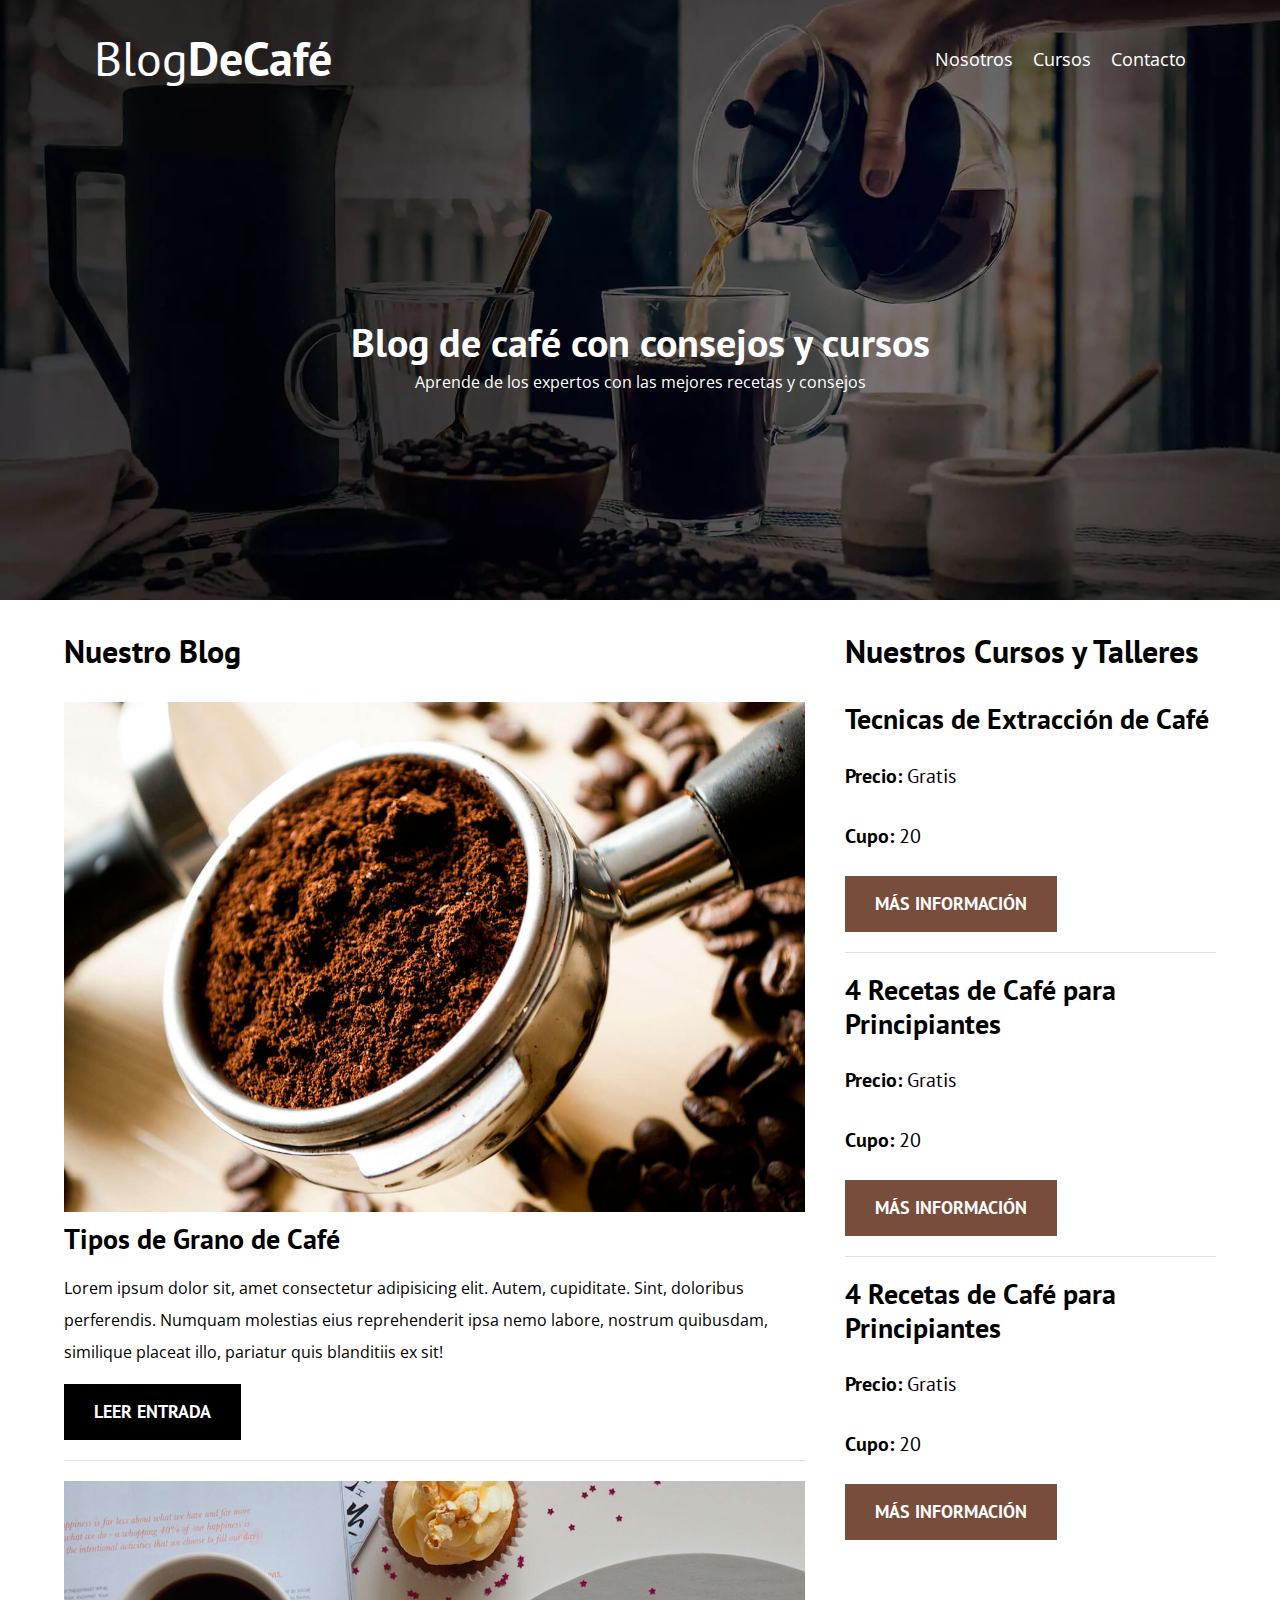
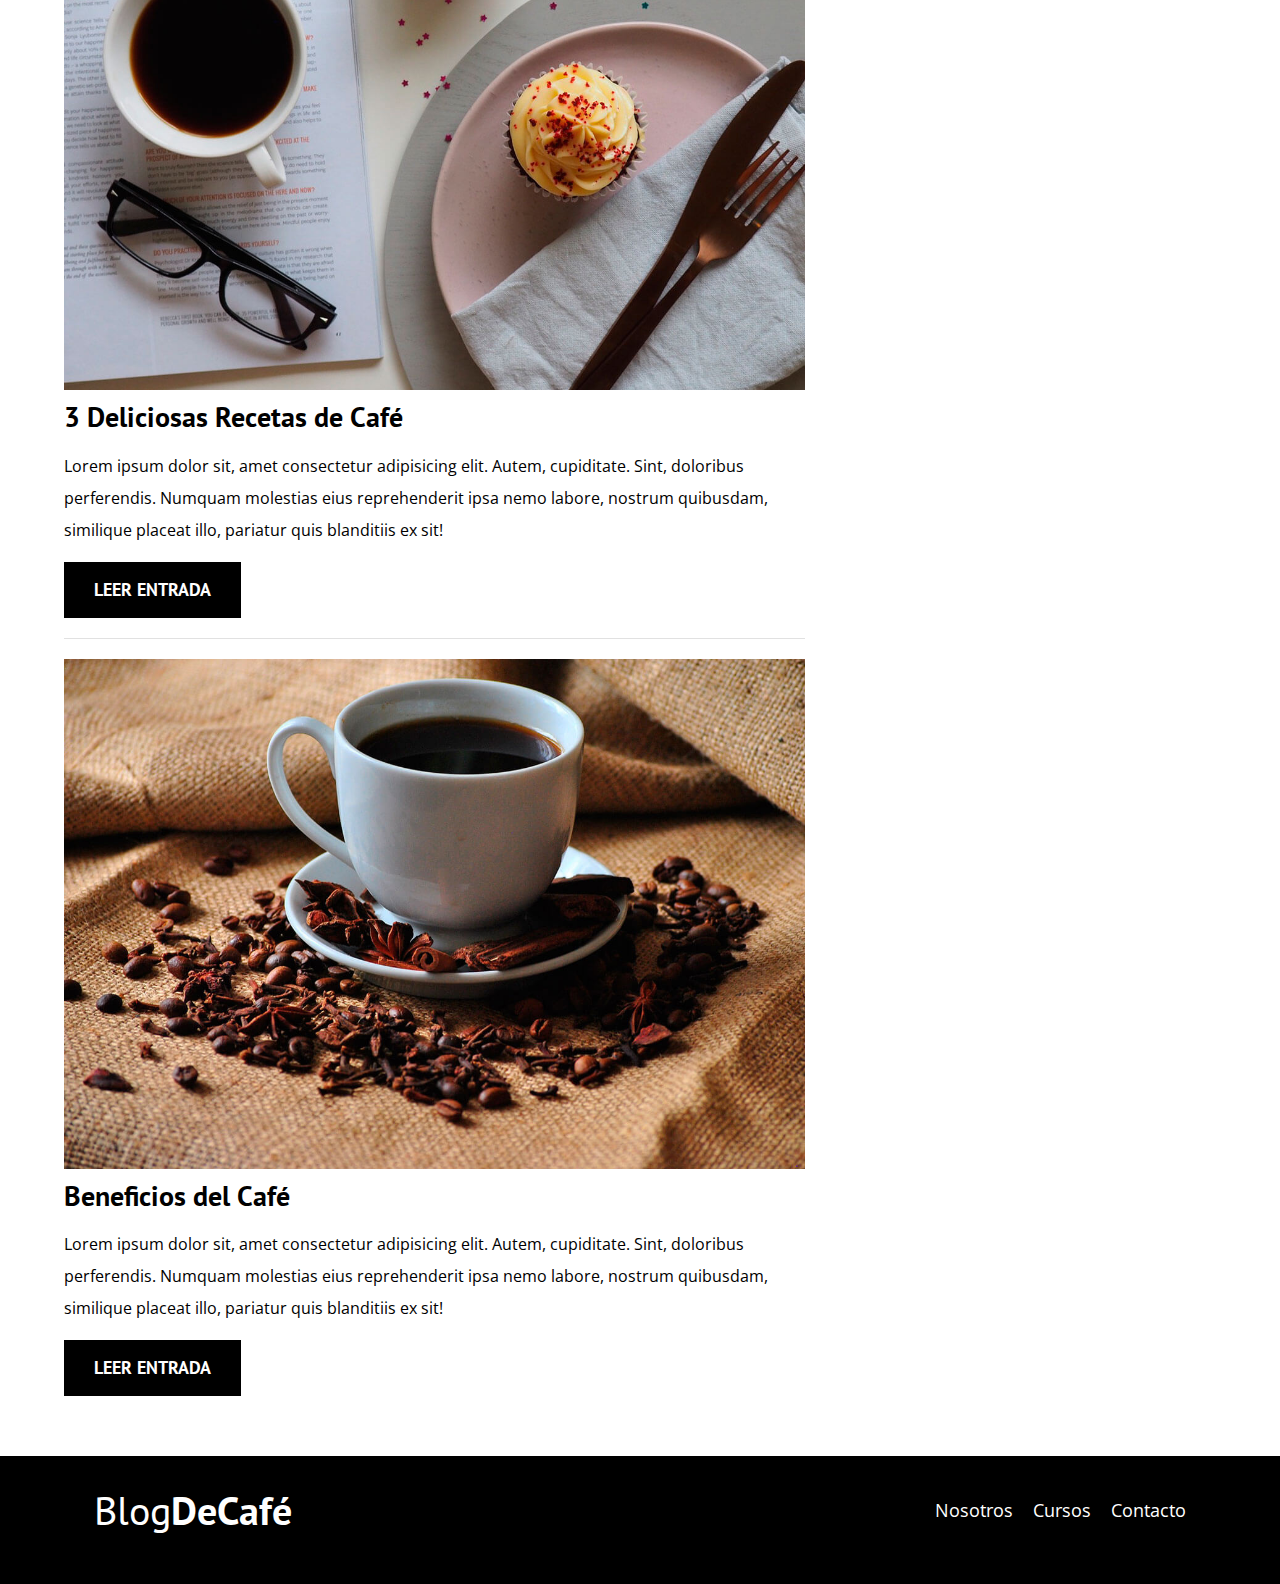
==== index.html @ 99daf282 "mi primer push" ====
<!DOCTYPE html>
<html lang="en">
<head>
    <meta charset="UTF-8">
    <meta http-equiv="X-UA-Compatible" content="IE=edge">
    <meta name="viewport" content="width=device-width, initial-scale=1.0">
    <title>Blog de Café</title>
    <meta name="description" content="Página web de blog de café">
    <link rel="stylesheet" href="css/normalize.css">
    <link href="https://fonts.googleapis.com/css2?family=Open+Sans&family=PT+Sans:wght@400;700&display=swap" rel="stylesheet">
    <link href="https://fonts.googleapis.com/css2?family=Krub:wght@400;700&family=Staatliches&display=swap" rel="stylesheet">
    <link rel="stylesheet" href="css/style.css">

</head>
<body>

    <header class="header">

        <div class="contenedor">
            <div class="barra">
                <a class="logo" href="index.html">
                    <h1 class="logo__nombre no-margin centrar-texto">Blog<span class="logo__bold">DeCafé</span></h1>
                </a>
                <nav class="navegacion">
                    <a href="nosotros.html" class="navegacion__enlace">Nosotros</a>
                    <a href="cursos.html" class="navegacion__enlace">Cursos</a>
                    <a href="contacto.html" class="navegacion__enlace">Contacto</a>
                </nav>
            </div>
        </div>

        <div class="header__texto">
            <h2 class="no-margin">Blog de café con consejos y cursos</h2>
            <p class="no-margin">Aprende de los expertos con las mejores recetas y consejos</p>

        </div>
    </header>
    <div class="contenedor contenido-principal">
        <main class="blog">
            <h3>Nuestro Blog</h3>

            <article class="entrada"><!--Para entradas en blog img y cont-->
                <div class="entrada__imagen">
                    <img loading="lazy" src="img/blog1.jpg" alt="imagen blog">
                </div>

                <div class="entrada__contenido">
                    <h4 class="no-margin">Tipos de Grano de Café</h4>
                    <p>Lorem ipsum dolor sit, amet consectetur adipisicing elit. Autem, cupiditate. Sint, doloribus perferendis. Numquam molestias eius reprehenderit ipsa nemo labore, nostrum quibusdam, similique placeat illo, pariatur quis blanditiis ex sit!</p>
                    <a href="entrada.html" class="boton boton-primario">Leer Entrada</a>
                </div>
            </article>

            <article class="entrada"><!--Para entradas en blog img y cont-->
                <div class="entrada__imagen">
                    <img loading="lazy" src="img/blog2.jpg" alt="imagen blog">
                </div>

                <div class="entrada__contenido">
                    <h4 class="no-margin">3 Deliciosas Recetas de Café</h4>
                    <p>Lorem ipsum dolor sit, amet consectetur adipisicing elit. Autem, cupiditate. Sint, doloribus perferendis. Numquam molestias eius reprehenderit ipsa nemo labore, nostrum quibusdam, similique placeat illo, pariatur quis blanditiis ex sit!</p>
                    <a href="entrada.html" class="boton boton-primario">Leer Entrada</a>
                </div>
            </article>

            <article class="entrada"><!--Para entradas en blog img y cont-->
                <div class="entrada__imagen">
                    <img loading="lazy" src="img/blog3.jpg" alt="imagen blog">
                </div><!-- loading="lazy" carga paulatinamente los recursos a medida que el usuario va requiriendo. Mejora el rendimiento del servidor-->

                <div class="entrada__contenido">
                    <h4 class="no-margin">Beneficios del Café</h4>
                    <p>Lorem ipsum dolor sit, amet consectetur adipisicing elit. Autem, cupiditate. Sint, doloribus perferendis. Numquam molestias eius reprehenderit ipsa nemo labore, nostrum quibusdam, similique placeat illo, pariatur quis blanditiis ex sit!</p>
                    <a href="entrada.html" class="boton boton-primario">Leer Entrada</a>
                </div>
            </article>
        </main>

        <aside class="sidebar">
            <h3>Nuestros Cursos y Talleres</h3>

            <ul class="cursos no-padding">

                <li class="widget-curso">
                    <h4 class="no-margin">Tecnicas de Extracción de Café</h4>                    
                    <p class="widget-curso__label">Precio:
                        <span class="widget-curso__info">Gratis</span>
                    </p>
                    <p class="widget-curso__label">Cupo:
                        <span class="widget-curso__info">20</span>
                    </p>
                    <a href="entrada.html" class="boton boton-secundario">Más Información</a>
                </li>
                <li class="widget-curso">
                    <h4 class="no-margin">4 Recetas de Café para Principiantes</h4>                    
                    <p class="widget-curso__label">Precio:
                        <span class="widget-curso__info">Gratis</span>
                    </p>
                    <p class="widget-curso__label">Cupo:
                        <span class="widget-curso__info">20</span>
                    </p>
                    <a href="entrada.html" class="boton boton-secundario">Más Información</a>
                </li>
                <li class="widget-curso">
                    <h4 class="no-margin">4 Recetas de Café para Principiantes</h4>                    
                    <p class="widget-curso__label">Precio:
                        <span class="widget-curso__info">Gratis</span>
                    </p>
                    <p class="widget-curso__label">Cupo:
                        <span class="widget-curso__info">20</span>
                    </p>
                    <a href="entrada.html" class="boton boton-secundario">Más Información</a>
                </li>

            </ul>


        </aside>

    </div>
    
    <footer class="footer">
        <div class="contenedor">
            <div class="barra">
                <a class="logo" href="index.html">
                    <h2 class="logo__nombre no-margin centrar-texto">Blog<span class="logo__bold">DeCafé</span></h2>
                </a>
                <nav class="navegacion">
                    <a href="nosotros.html" class="navegacion__enlace">Nosotros</a>
                    <a href="cursos.html" class="navegacion__enlace">Cursos</a>
                    <a href="contacto.html" class="navegacion__enlace">Contacto</a>
                </nav>
            </div>
        </div>
    </footer>

<script src="js/modernizr.js"></script>

</body>

</html>
---- css/style.css ----
:root {
    --fuenteHeading: 'PT Sans', sans-serif;
    --fuenteParrafos: 'Open Sans', sans-serif;

    --primario:#784D3C;
    --blanco: #ffffff;
    --negro: #000000;
    --gris: #e1e1e1;
}
html {
    box-sizing: border-box;
    font-size: 62.5%;/* 1rem = 10px */
}
*, *:before, *:after {
    box-sizing: inherit;
}
body {
    font-family: var(--fuenteParrafos);
    font-size: 1.6rem;
    line-height: 2;
}
/** Globales **/
.contenedor {
    max-width: 120rem;
    width: 90%;
    margin: 0 auto;
}
a {
    text-decoration: none;
}
h1, h2, h3, h4 {
    font-family: var(--fuenteHeading);
    line-height: 1.2;
}
h1 {
    font-size: 4.8rem;
}
h2 {
    font-size: 4rem;
}
h3 {
    font-size: 3.2rem;
}
h4 {
    font-size: 2.8rem;
}
img {
    max-width: 100%;
}
/** Utilidades **/
.no-margin {
    margin: 0;
}
.no-padding {
    padding: 0;
}
.centrar-texto {
    text-align: center;
}

/** Header **/
.webp .header {
    background-image: url(../img/banner.webp);
}
.no-webp .header {
    background-image: url(../img/banner.jpg);/*de línea 69 a 66*/
}
.header {
    
    height: 60rem;
    background-size: cover;/*usa todo el espacio disponible*/
    background-repeat: no-repeat;/*para que no se repita*/
    background-position: center center;/*para que cuando achique se vea el centro*/
}
.header__texto {
    color: var(--blanco);
    text-align: center;
    margin-top: 8rem;
}
@media (min-width:  768px) {
     .header__texto {
         margin-top: 20rem;
     }
}
.barra {
    padding: 3rem;
}
@media (min-width:  768px) {
    .barra {
        display: flex;
        justify-content: space-between;
        align-items: center;        
    }
}
.logo {
    color: var(--blanco);
}
.logo__nombre {
    font-weight: 400;
}
.logo__bold {
    font-weight: 700;
}
@media (min-width:  768px) {
    .navegacion {
        display:flex;
        gap: 2rem;
    }
}
.navegacion__enlace {
    display: block;
    text-align: center;
    font-size: 1.8rem;
    color: var(--blanco);
}
@media (min-width:  768px) {
     .contenido-principal {
         display: grid;
         grid-template-columns: 2fr 1fr;
         column-gap: 4rem;
     }
}
.entrada {
    border-bottom: 0.1rem solid var(--gris);
    margin-bottom: 2rem;
}
.entrada:last-of-type {  /*Selecciona el último elemento de varios iguales*/
    border:none;
    margin-bottom: 0;
}
.boton {
    display: block;
    font-family: var(--fuenteHeading);
    color: var(--blanco);
    text-align: center;
    padding: 1rem 3rem;
    font-size: 1.8rem;
    text-transform: uppercase;
    font-weight: 700;
    margin-bottom: 2rem;
    border: none;
}
@media (min-width:  768px) {
     .boton {
         display:inline-block;
     }
}
.boton:hover {
    cursor: pointer;
}
.boton-primario {
    background-color: var(--negro);
}
.boton-secundario {
    background-color: var(--primario);
}
.cursos {
    list-style: none;
}
.widget-curso {
    border-bottom: 0.1rem solid var(--gris);
    margin-bottom: 2rem;
}
.widget-curso:last-of-type{
    border: none;
    margin-bottom: 0;
}
.widget-curso__label {
    font-family: var(--fuenteHeading);
    font-weight: 700;
    font-size: 2rem;
}
.widget-curso__info {
    font-weight: 400;
    font-size: 2rem;
}
.footer {
    display: block;
    background-color: var(--negro);
}
/*@media (min-width:  768px) {
    .footer {
        background-size: cover;
        display: flex;
        justify-content: space-between;
        align-items: center; 
        margin-top: 4rem;   
        padding: 3rem 0;    
    }
}*/
.footer {
    background-color: var(--negro);
    padding-bottom: 2rem;
    margin-top: 4rem;
}

/* Sobre Nosotros */
@media (min-width:  768px) {
     .sobre-nosotros {
         display: flex; /* ESTO ES CON FLEX */
         gap:2rem;/* Recordar que Gap no tiene mucho soporte*/
         /*justify-content: space-between; se quita el gap(191) y se deja flex-basis(197)*/
     }
     .sobre-nosotros__imagen,
     .sobre-nosotros__texto {
         flex-basis: 50%;
         /* flex-basis: calc(50% - 1rem); */
     }

     .sobre-nosotros {
         display: grid;  /* ESTO ES CON GRID */
         grid-template-columns: repeat(2, 1fr); 
         column-gap: 2rem;
     }
}

/** Cursos  **/
.curso {
    padding: 3rem 0;
    border-bottom: 1px solid var(--gris);
}
@media (min-width:  768px) {
     .curso {
        display: grid;
        grid-template-columns: 33.3% 66.6%;
        column-gap: 2rem;
     }
}
.curso:last-of-type {
    border-bottom: none;
}
.curso__label {
    font-family: var(--fuenteHeading);
    font-weight: 700;
    font-size: 2rem;
}
.curso__info {
    font-weight: 400;
    font-size: 2rem;
}
/* Nosotros */
.contacto-bg {
    background-image: url(../img/contacto.jpg);
    height: 40rem;
    background-size: cover;
    background-repeat: no-repeat;
    background-position: center center;
}
.formulario {
    background-color: var(--blanco);
    margin: -5rem auto 0 auto;
    width: 95%;
    padding: 5rem;
}
.campo {
    display: flex;
    margin-bottom: 2rem;
}
.campo__label {/*el sello de izq: no crece, tampoco se achica pero se mantiene en 9rem 
                en responsive*/
    flex: 0 0 9rem;
    text-align: right;
    margin-right: 1rem;
}
.campo__field {
    flex: 1; /* Indica que mantiene el total disponible asignado, sujeto al responsive*/
    border: 1px solid var(--gris);
}
.campo__field--textarea {
    height: 20rem;
}
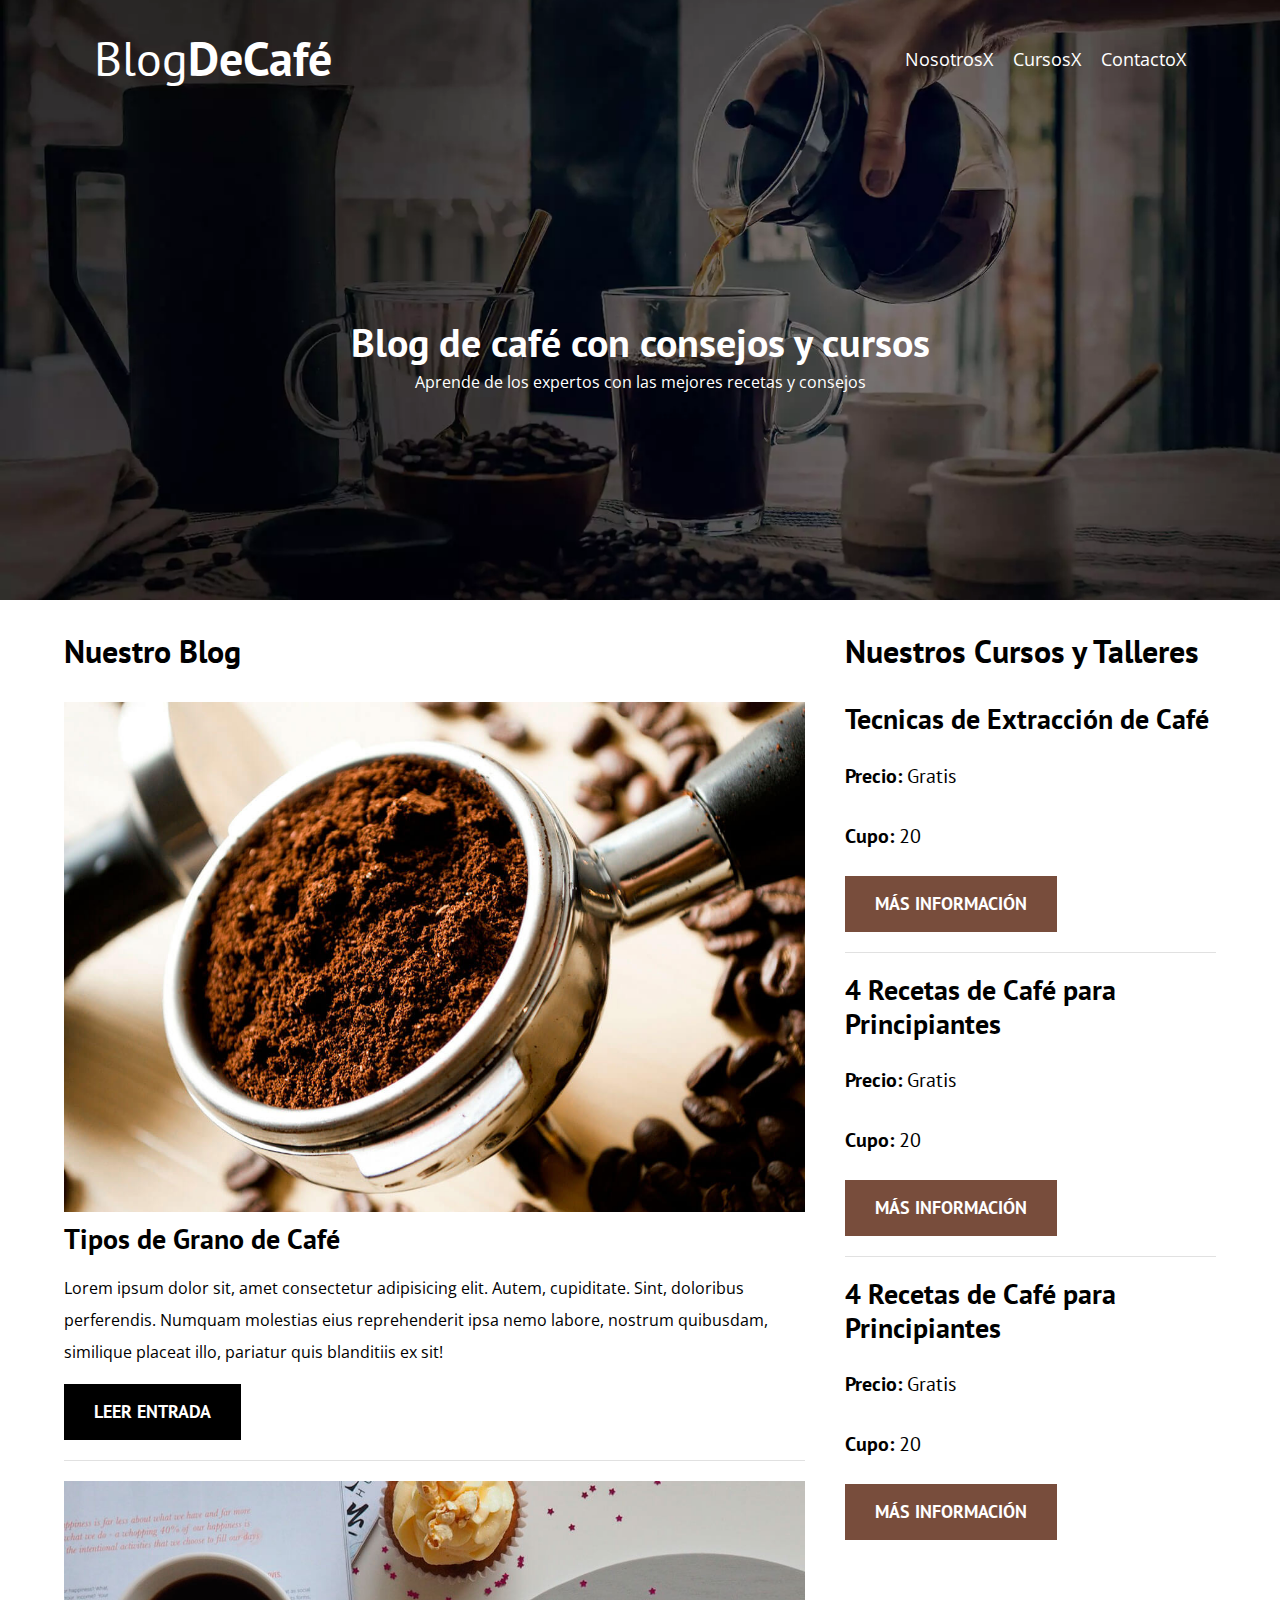
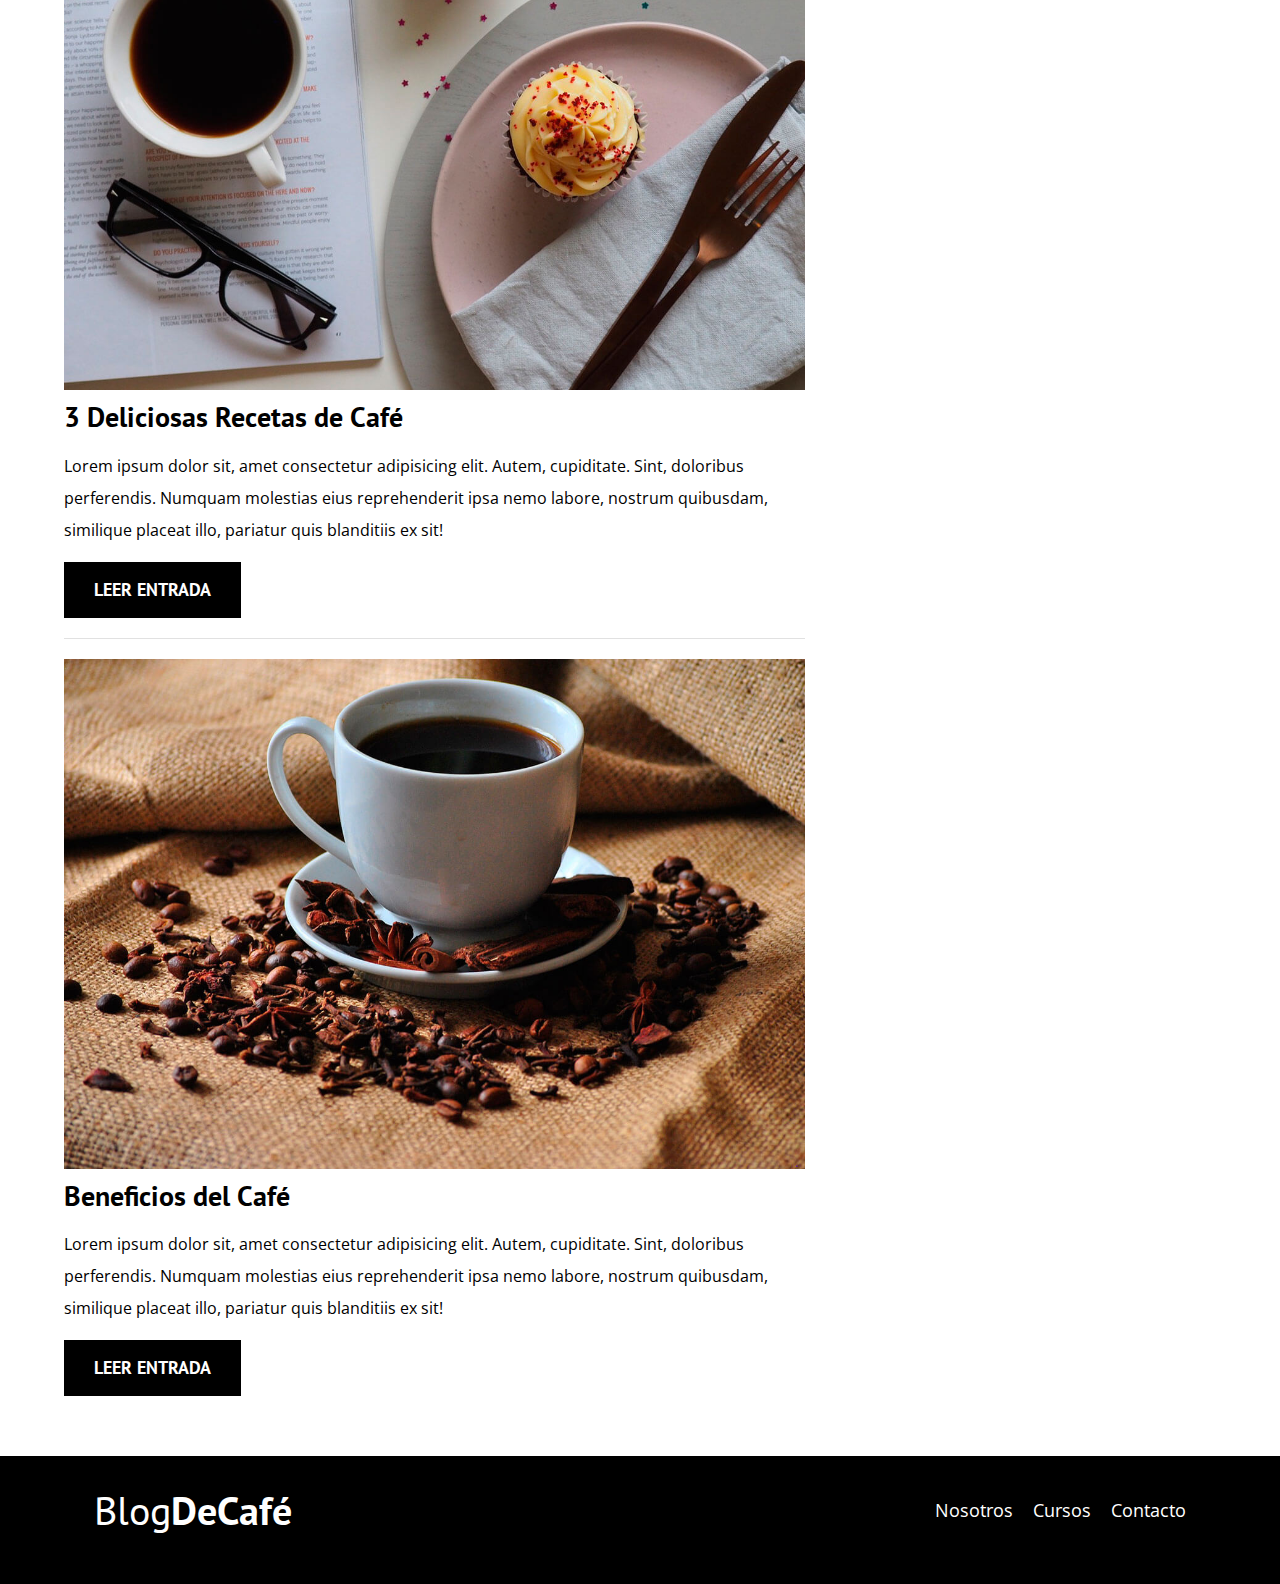
==== commit ffddb364: "primer commit" ====
--- a/index.html
+++ b/index.html
@@ -22,9 +22,9 @@
                     <h1 class="logo__nombre no-margin centrar-texto">Blog<span class="logo__bold">DeCafé</span></h1>
                 </a>
                 <nav class="navegacion">
-                    <a href="nosotros.html" class="navegacion__enlace">Nosotros</a>
-                    <a href="cursos.html" class="navegacion__enlace">Cursos</a>
-                    <a href="contacto.html" class="navegacion__enlace">Contacto</a>
+                    <a href="nosotros.html" class="navegacion__enlace">NosotrosX</a>
+                    <a href="cursos.html" class="navegacion__enlace">CursosX</a>
+                    <a href="contacto.html" class="navegacion__enlace">ContactoX</a>
                 </nav>
             </div>
         </div>
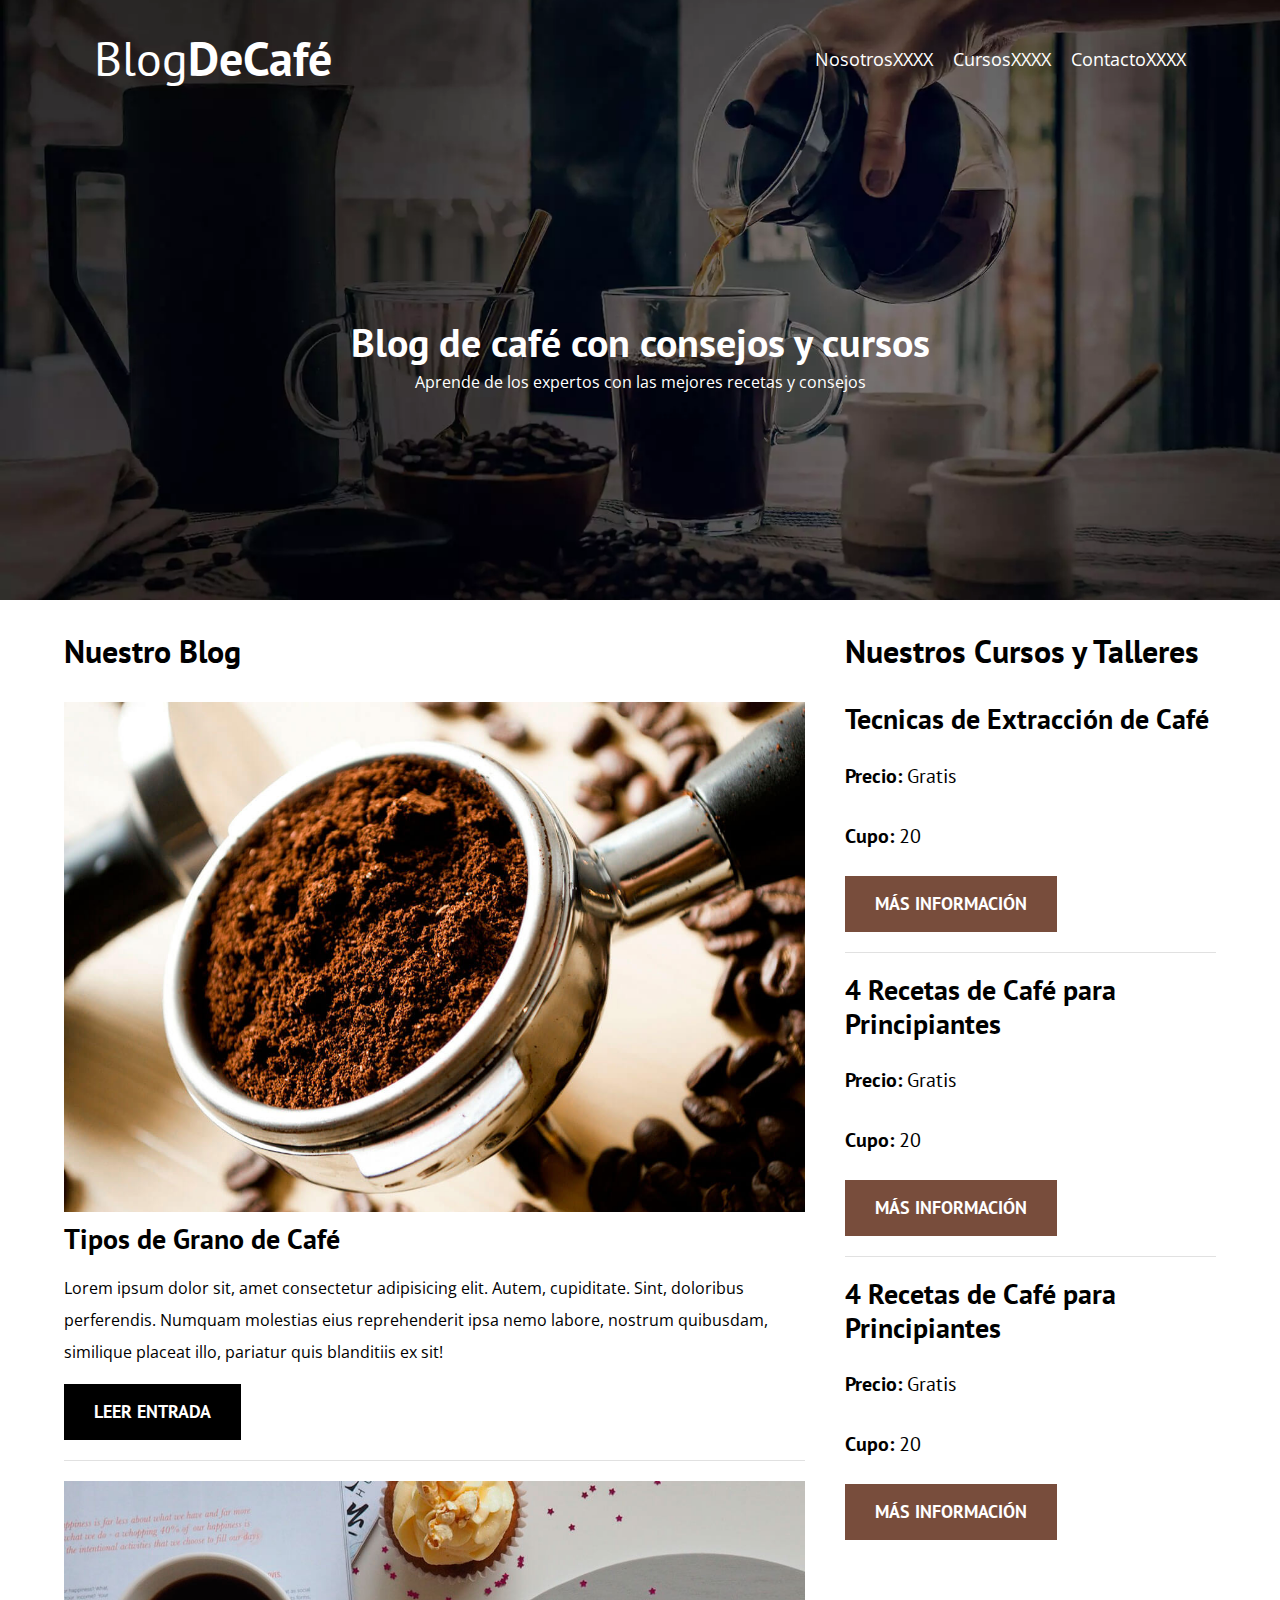
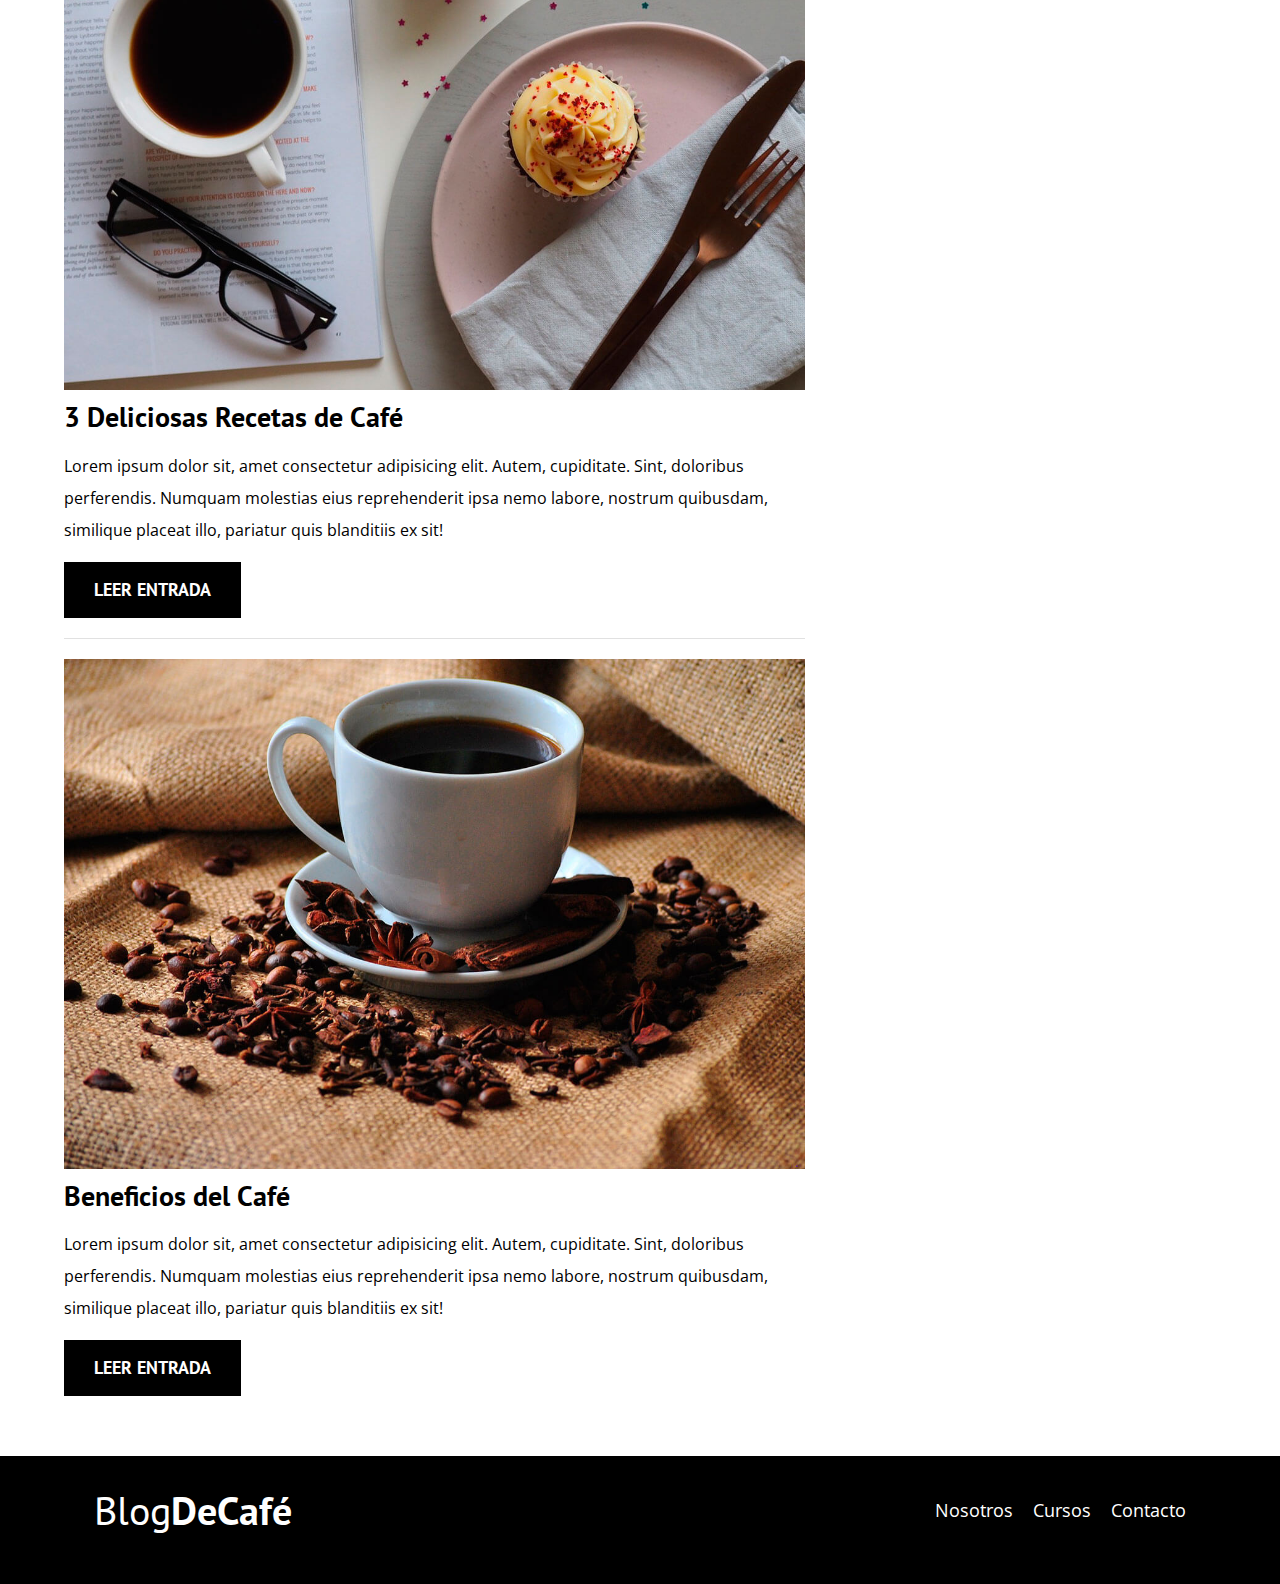
==== commit 00bf5fbd: "se adhieren tres x a titulos de nav" ====
--- a/index.html
+++ b/index.html
@@ -22,9 +22,9 @@
                     <h1 class="logo__nombre no-margin centrar-texto">Blog<span class="logo__bold">DeCafé</span></h1>
                 </a>
                 <nav class="navegacion">
-                    <a href="nosotros.html" class="navegacion__enlace">NosotrosX</a>
-                    <a href="cursos.html" class="navegacion__enlace">CursosX</a>
-                    <a href="contacto.html" class="navegacion__enlace">ContactoX</a>
+                    <a href="nosotros.html" class="navegacion__enlace">NosotrosXXXX</a>
+                    <a href="cursos.html" class="navegacion__enlace">CursosXXXX</a>
+                    <a href="contacto.html" class="navegacion__enlace">ContactoXXXX</a>
                 </nav>
             </div>
         </div>
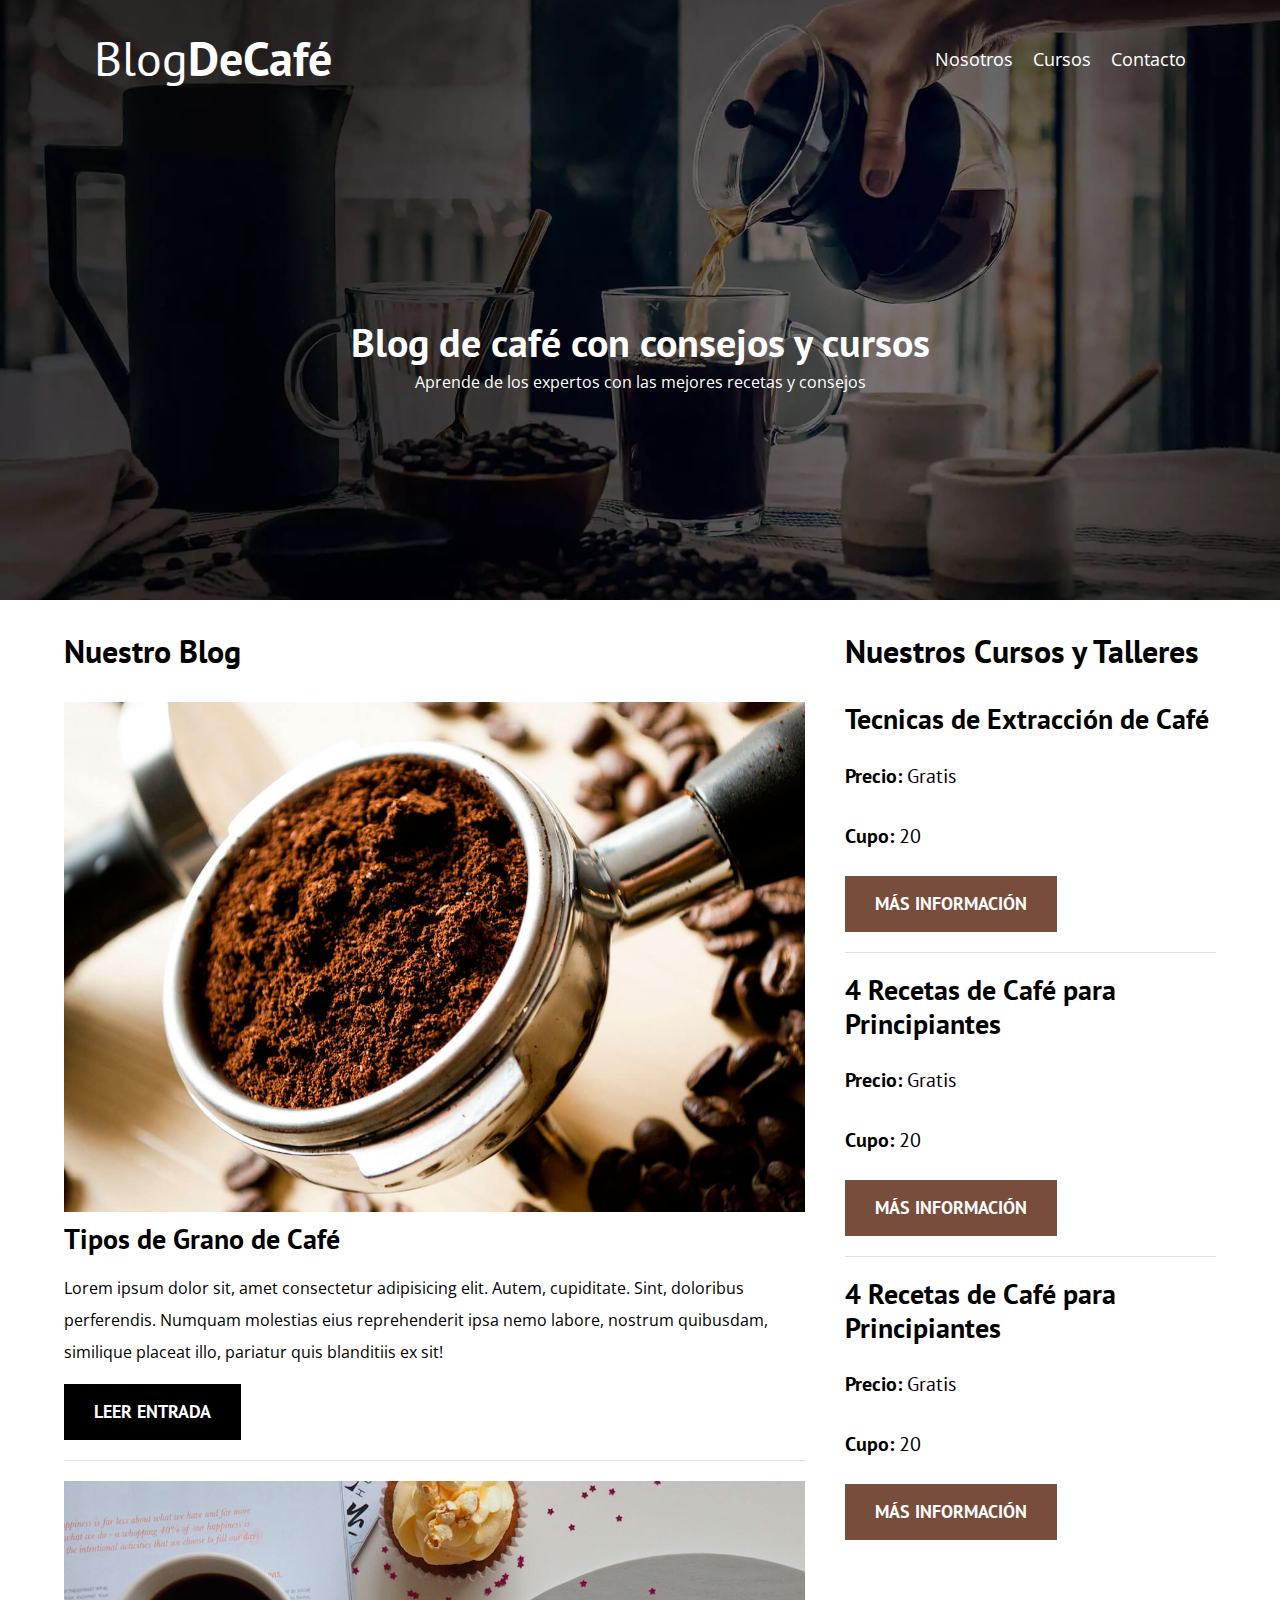
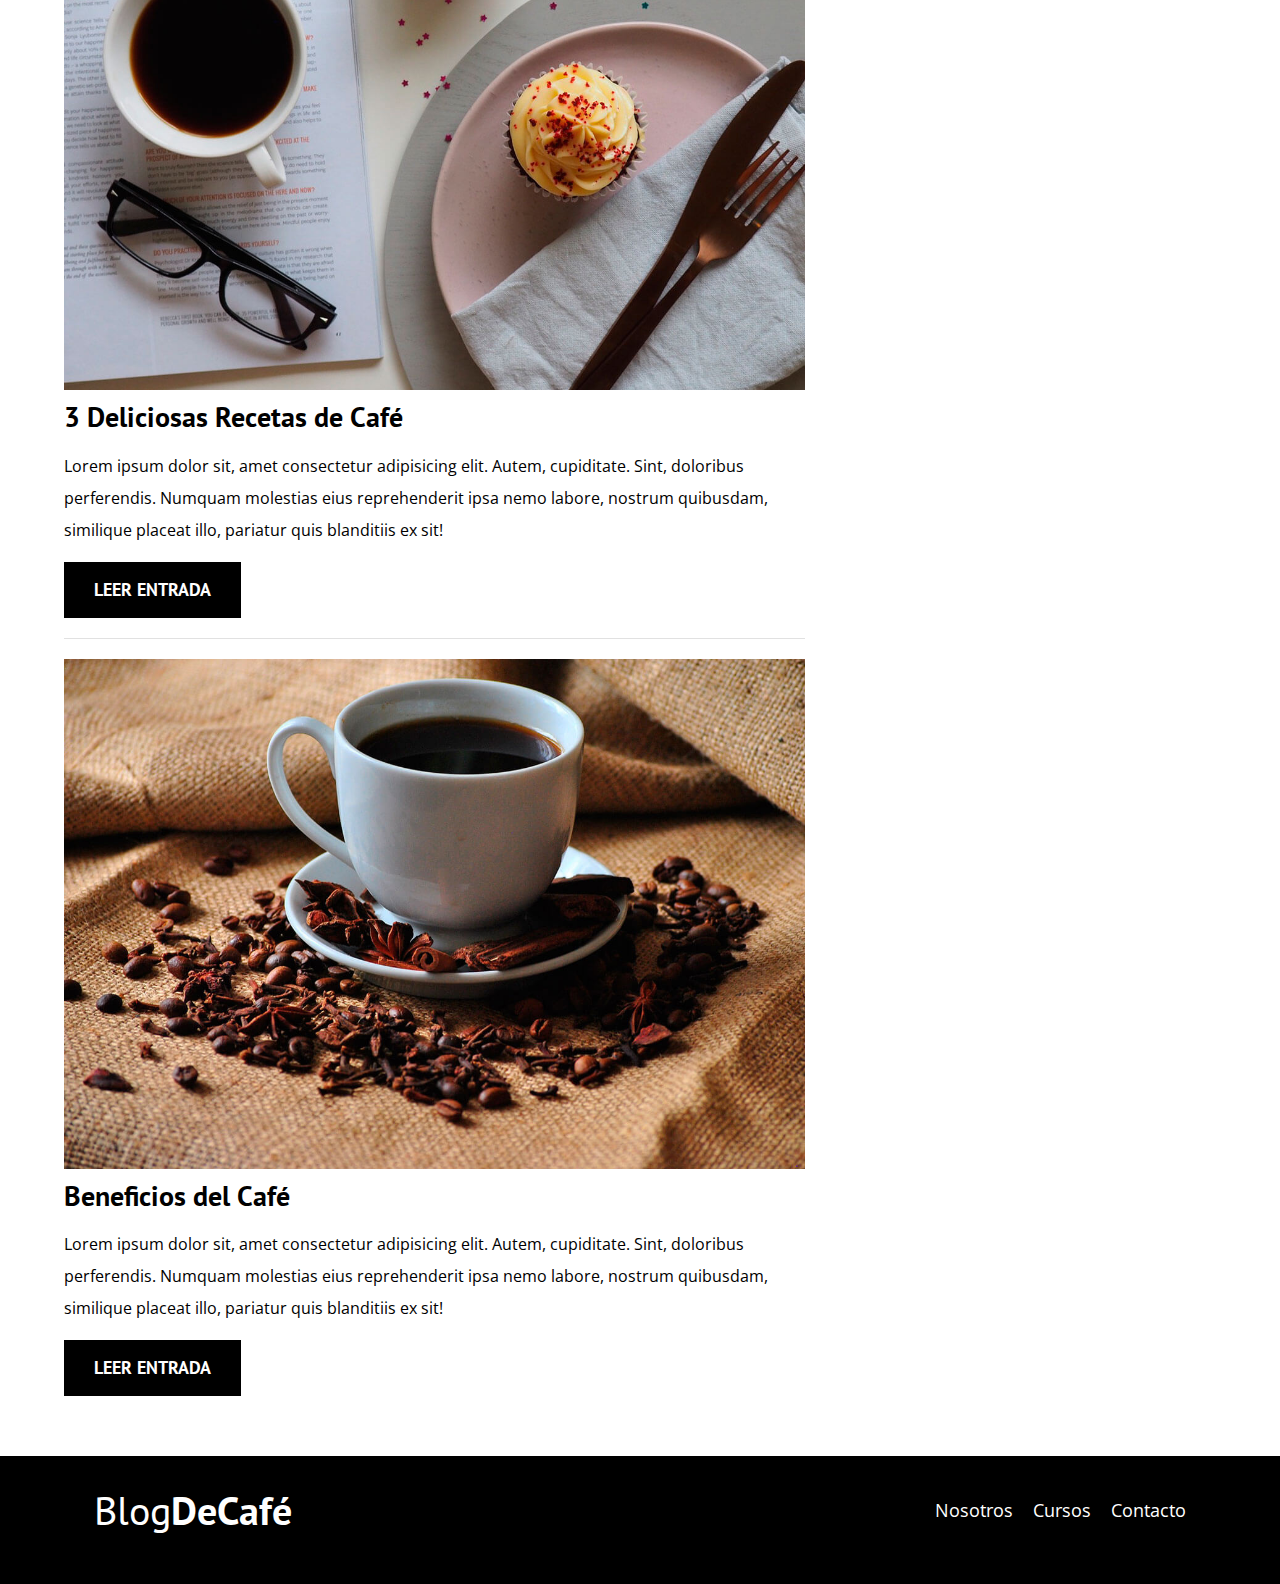
==== commit ab77bb15: "Restauramos textos" ====
--- a/index.html
+++ b/index.html
@@ -22,9 +22,9 @@
                     <h1 class="logo__nombre no-margin centrar-texto">Blog<span class="logo__bold">DeCafé</span></h1>
                 </a>
                 <nav class="navegacion">
-                    <a href="nosotros.html" class="navegacion__enlace">NosotrosXXXX</a>
-                    <a href="cursos.html" class="navegacion__enlace">CursosXXXX</a>
-                    <a href="contacto.html" class="navegacion__enlace">ContactoXXXX</a>
+                    <a href="nosotros.html" class="navegacion__enlace">Nosotros</a>
+                    <a href="cursos.html" class="navegacion__enlace">Cursos</a>
+                    <a href="contacto.html" class="navegacion__enlace">Contacto</a>
                 </nav>
             </div>
         </div>
